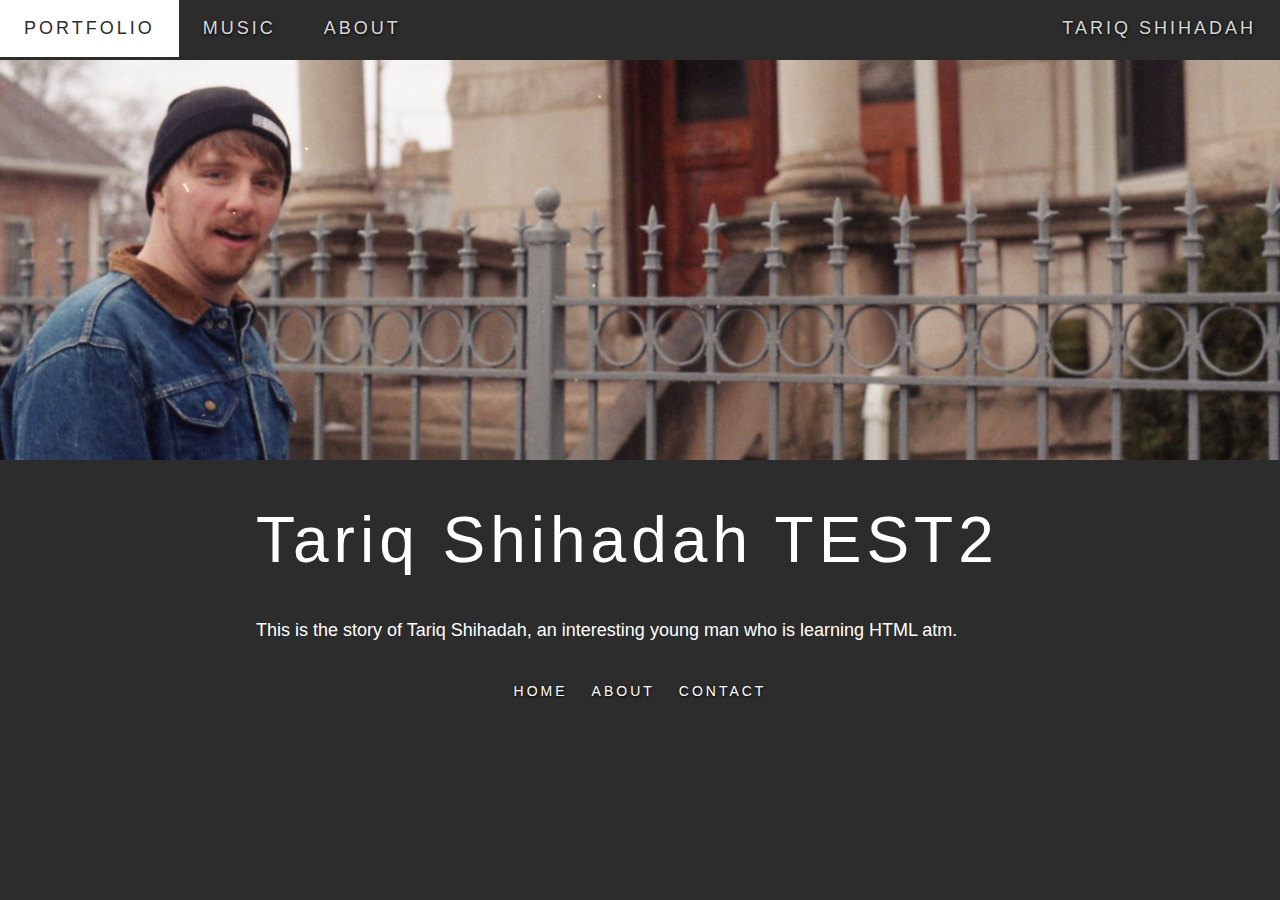
==== about.html @ c4168c34 "Testing navbar jquery v2" ====
<!doctype html>
<html>
<head>
    <meta charset="urf-8" />
    <title>About</title>
    <link rel="stylesheet" href="styles.css">
    <script src="https://code.jquery.com/jquery-1.10.2.js"></script>
</head>

<body>
    <div class="container">

        <!--NAVIGATION BAR-->
        <div id="nav-placeholder">

        </div>
        <script>
        $(function(){
            $("#nav-placeholder").load("nav.html");
        });
        </script>

        <!--PAGE CONTENT-->
        <div class="content-wrapper">
            <div class="banner-wrapper">
                <div class="banner-background" style="background-image:url(images/about/ts5.jpg)"></div>
            </div>
            <div class="block-wrapper">
                <h1>Tariq Shihadah TEST2</h1>
                <p>
                    This is the story of Tariq Shihadah, an interesting young man who is learning HTML atm.
                </p>
            </div>
        </div>

        <!--FOOTER-->
        <div class="footer-wrapper">
            <div class="footer-link-wrapper">
                <a href="index.html">Home</a>
            </div>
            <div class="footer-link-wrapper">
                <a href="about.html">About</a>
            </div>
            <div class="footer-link-wrapper">
                <a href="mailto:tariq.shihadah@gmail.com">Contact</a>
            </div>
        </div>

    </div>
</body>


</html>
---- styles.css ----
/* Global Variables */

:root {
    --main-bg-color: rgb(44, 44, 44);
    --main-text-color: rgb(255, 255, 255);
}


/* Body Styles */

body {
    margin: 0px;
    font-family: 'Segoe UI', Tahoma, Geneva, Verdana, sans-serif;
    font-size: 12px;
    font-weight: 400;
    color: var(--main-text-color);
    background-color: var(--main-bg-color);
}

h1 {
    font-family: 'Segoe UI', Tahoma, Geneva, Verdana, sans-serif;
    font-size: 64px;
    font-weight: 300;
    font-style: regular;
    letter-spacing: 5px;
    color: var(--main-text-color);
}

h3 {
    font-family: 'Segoe UI', Tahoma, Geneva, Verdana, sans-serif;
    font-size: 18px;
    font-weight: 300;
    font-style: italic;
    letter-spacing: 3px;
    color: var(--main-text-color);
}

p {
    font-family: 'Segoe UI', Tahoma, Geneva, Verdana, sans-serif;
    font-size: 18px;
    font-weight: 400;
    color: var(--main-text-color);
}


/* Navigation Bar Styles */

.nav-wrapper {
    position: fixed;
    z-index: 99;
    width: 100%;
    display: flex;
    justify-content: space-between;
    background-color: var(--main-bg-color);
    padding: 0px;
}

.nav-background {
    height: 60px;
    width: 100%;
    background-size: cover;
    background-position: center;
    background-repeat: no-repeat;
}

.nav-left {
    display: flex;
}

.nav-button {
    font-size: 18px;
    font-weight: 400;
    letter-spacing: 3px;
    text-transform: uppercase;
    font-family: 'Segoe UI', Tahoma, Geneva, Verdana, sans-serif;
    user-select: none;
}

.nav-link-wrapper {
    padding-top: 18px;
    padding-bottom: 18px;
}

.nav-link-wrapper a {
    padding-top: 18px;
    padding-bottom: 18px;
    padding-left: 24px;
    padding-right: 24px;
    color: #d8d8d8;
    text-decoration: none;
    text-shadow: 0.5px 0.5px 3px black;
    transition: color 0.5s;
    transition: text-shadow 0.5s;
}

.nav-logo-wrapper {
    padding-top: 24px;
    padding-bottom: 24px;
    padding-left: 36px;
    padding-right: 36px;
    color: #d8d8d8;
}

.nav-button {
    background-color: rgb(44, 44, 44);
    transition: background-color 0.5s;
}

.nav-button:hover {
    background-color: var(--main-text-color);
}

.nav-button:hover .nav-link-wrapper > a {
    color: var(--main-bg-color);
    text-shadow: 0.5px 0.5px 3px rgb(255, 255, 255);
}


/* Content Styles */

.content-wrapper {
    z-index: 1;
    padding-top: 60px;
}


/* Footer Styles */

.footer-wrapper {
    display: flex;
    justify-content: center;
    padding: 12px;
}

.footer-link-wrapper {
    padding-top: 12px;
    padding-bottom: 12px;
    padding-left: 12px;
    padding-right: 12px;
}

.footer-link-wrapper a {
    color: var(--main-text-color);
    font-size: 14px;
    font-weight: 400;
    letter-spacing: 3px;
    text-transform: uppercase;
    font-family: 'Segoe UI', Tahoma, Geneva, Verdana, sans-serif;
    text-decoration: none;
    text-shadow: 0.5px 0.5px 3px black;
    transition: text-shadow 0.25s;
}

.footer-link-wrapper a:hover {
    text-shadow: 3px 3px 4px black;
}


/* Grid Styles */

.grid-items-wrapper {
    display: grid;
    grid-template-columns: 1fr 1fr;
}

.grid-item-wrapper {
    background-color: rgb(20, 20, 20);
    overflow: hidden;
    position: relative;
}

.grid-item-background {
    height: 450px;
    width: 100%;
    background-size: cover;
    background-position: center;
    background-repeat: no-repeat;
    opacity: 1.0;
    transition: opacity 0.5s;
    transition: transform 1.0s;
}

.grid-item-description-wrapper {
    position: absolute;
    top: 0;
    display: flex;
    flex-direction: column;
    justify-content: center;
    align-items: center;
    text-align: center;
    font-family: 'Segoe UI', Tahoma, Geneva, Verdana, sans-serif;
    user-select: none;
    font-size: 18px;
    color: var(--main-text-color);
    text-shadow: 2px 2px 7px black;
    height: 100%;
    width: 80%;
    margin-left: 10%;
    margin-right: 10%;
    opacity: 0.0;
    transition: opacity 1.2s;
}

.grid-item-wrapper:hover .grid-item-background {
    opacity: 0.10;
    transform: scale(1.03);
}

.grid-item-wrapper:hover .grid-item-description-wrapper {
    opacity: 1.0;
}

.grid-item-wrapper:hover .grid-item-text-wrapper {
    opacity: 0.0;
}

.grid-item-text-wrapper {
    position: absolute;
    top: 0;
    display: flex;
    flex-direction: column;
    justify-content: center;
    align-items: center;
    text-align: center;
    font-family: 'Segoe UI', Tahoma, Geneva, Verdana, sans-serif;
    user-select: none;
    color: var(--main-text-color);
    text-shadow: 2px 2px 7px black;
    height: 100%;
    width: 100%;
    opacity: 1.0;
    transition: opacity 0.5s;
}

.grid-item-suptext {
    font-size: 24pt;
    font-weight: 700;
}

.grid-item-subtext {
    font-size: 18pt;
    font-style: oblique;
    font-weight: 300;
}


/* Banner Styles */

.banner-background {
    height: 400px;
    width: 100%;
    background-size: cover;
    background-position: 50% 35%;
    background-repeat: no-repeat;
}

.solid-line {
    border-bottom: 1px solid var(--main-text-color);
}

.spacer {
    font-size: 0;
    height: 10px;
    width: 100%;
    line-height: 0px;
}


/* Block Styles */

.block-wrapper {
    align-items: center;
    margin-left: auto;
    margin-right: auto;
    width: 60%;
    max-width: 800px;
}

.player-wrapper {
    height: 100%;
    width: 100%;
    display: flex;
    justify-content: center;
    align-items: center;
}

.bandcamp-player {
    border: 0px;
    width: 100%;
    height: 241px;
    max-width: 640px;
}


/* Button Styles */

.round-button {
    width: 60%;
    min-width: 250px;
    margin: auto;
    text-align: center;
    background-color: rgb(80, 80, 80);
    border-radius: 0px;
    transition: background-color 0.5s;
}

.round-link-wrapper {
    margin: 10px;
    padding-top: 12px;
    padding-bottom: 12px;
    padding-left: 36px;
    padding-right: 36px;
}

.round-link-wrapper a {
    font-size: 22px;
    font-weight: 400;
    letter-spacing: 3px;
    text-transform: uppercase;
    font-family: 'Segoe UI', Tahoma, Geneva, Verdana, sans-serif;
    user-select: none;
    color: #d8d8d8;
    text-decoration: none;
    text-shadow: 0.5px 0.5px 3px black;
    transition: color 0.5s;
    transition: text-shadow 0.5s;
}

.round-button:hover {
    background-color: var(--main-text-color);
}

.round-button:hover .round-link-wrapper > a {
    color: var(--main-bg-color);
    text-shadow: 0.5px 0.5px 3px rgb(255, 255, 255);
}


/* Social Media Icons */

.fa {
    padding: 20px;
    font-size: 20px;
    height: 15px;
    width: 15px;
    text-align: center;
    text-decoration: none;
    border-radius: 50%;
}
  
.fa:hover {
    opacity: 0.7;
}
  
.fa-facebook {
    background: #3B5998;
    color: white;
}
  
.fa-twitter {
    background: white;
    color: transparent;
}
  

/* Mobile Version Overrides */

@media only screen and (max-width: 480px), only screen and (max-device-width: 480px) {


    /* Body Styles */

    h1 {
        font-size: 32px;
    }

    p {
        font-size: 16px;
    }


    /* Navigation Bar Styles */

    .nav-button {
        font-size: 18px;
    }

    .nav-logo {
        font-size: 18px;
    }

    .footer-link-wrapper a {
        font-size: 18px;
    }


    /* Grid Styles */

    .grid-items-wrapper {
        display: grid;
        grid-template-columns: 1fr;
    }    


    /* Banner Styles */

    .banner-background {
        height: 300px;
    }


    /* Block Styles */
    .block-wrapper {
        margin-left: 5%;
        margin-right: 5%;
    }
    
    
}
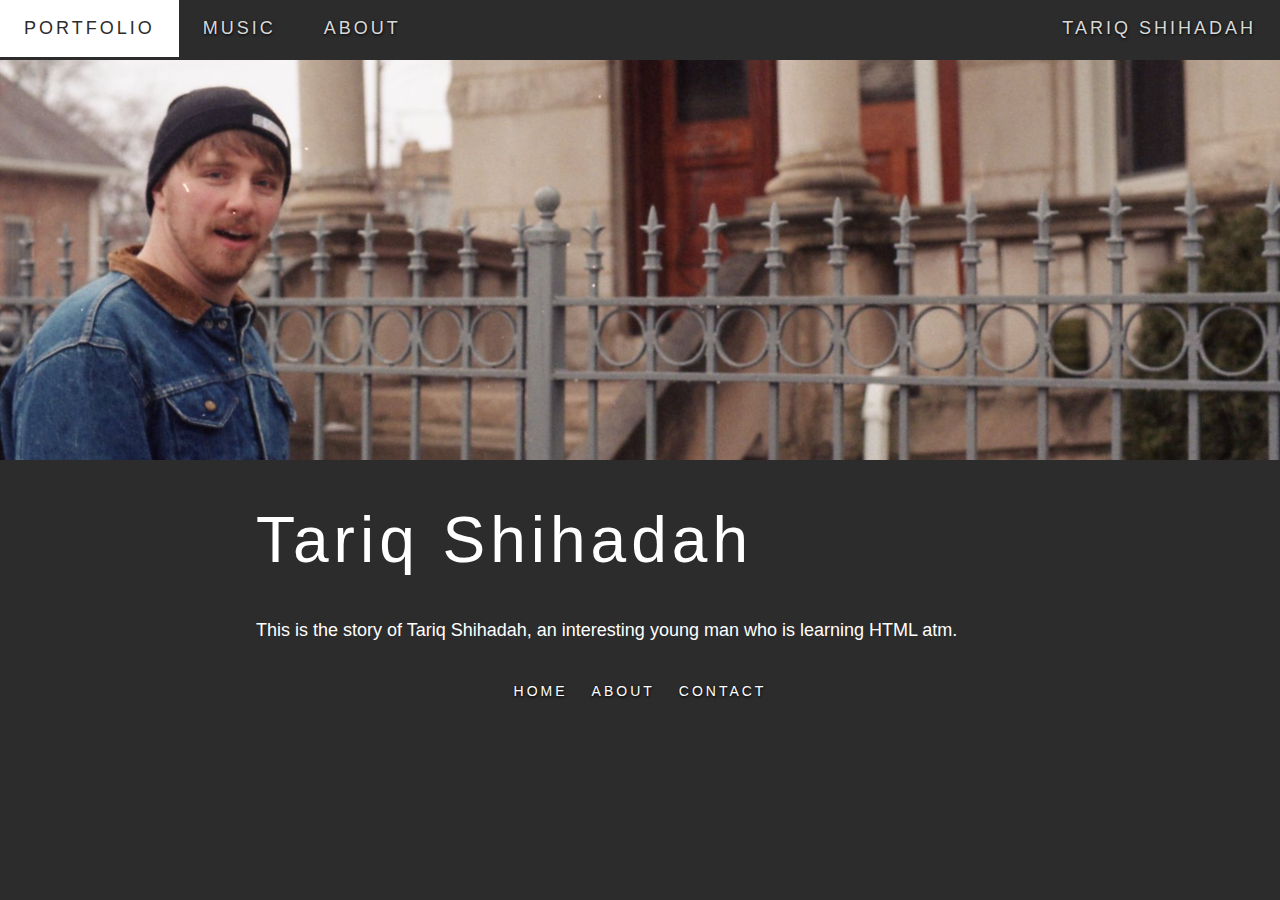
==== commit 3a7cd7e7: "Removing failed jquery navbar attempt" ====
--- a/about.html
+++ b/about.html
@@ -4,21 +4,44 @@
     <meta charset="urf-8" />
     <title>About</title>
     <link rel="stylesheet" href="styles.css">
-    <script src="https://code.jquery.com/jquery-1.10.2.js"></script>
 </head>
 
 <body>
     <div class="container">
 
         <!--NAVIGATION BAR-->
-        <div id="nav-placeholder">
+        <div class="nav-wrapper">
 
-        </div>
-        <script>
-        $(function(){
-            $("#nav-placeholder").load("nav.html");
-        });
-        </script>
+            <div class="nav-left">
+
+                <div class="nav-button">
+                    <div class="nav-link-wrapper">
+                        <a href="index.html">Portfolio</a>
+                    </div>
+                </div>
+
+                <div class="nav-button">
+                    <div class="nav-link-wrapper">
+                        <a href="music.html">Music</a>
+                    </div>
+                </div>
+    
+                <div class="nav-button">
+                    <div class="nav-link-wrapper">
+                        <a href="about.html">About</a>
+                    </div>
+                </div>
+
+            </div>
+
+            <div class="nav-right">
+                <div class="nav-button">
+                    <div class="nav-link-wrapper">
+                        <a href="index.html">Tariq Shihadah</a>
+                    </div>
+                </div>
+            </div>
+        </div>    
 
         <!--PAGE CONTENT-->
         <div class="content-wrapper">
@@ -26,7 +49,7 @@
                 <div class="banner-background" style="background-image:url(images/about/ts5.jpg)"></div>
             </div>
             <div class="block-wrapper">
-                <h1>Tariq Shihadah TEST2</h1>
+                <h1>Tariq Shihadah</h1>
                 <p>
                     This is the story of Tariq Shihadah, an interesting young man who is learning HTML atm.
                 </p>
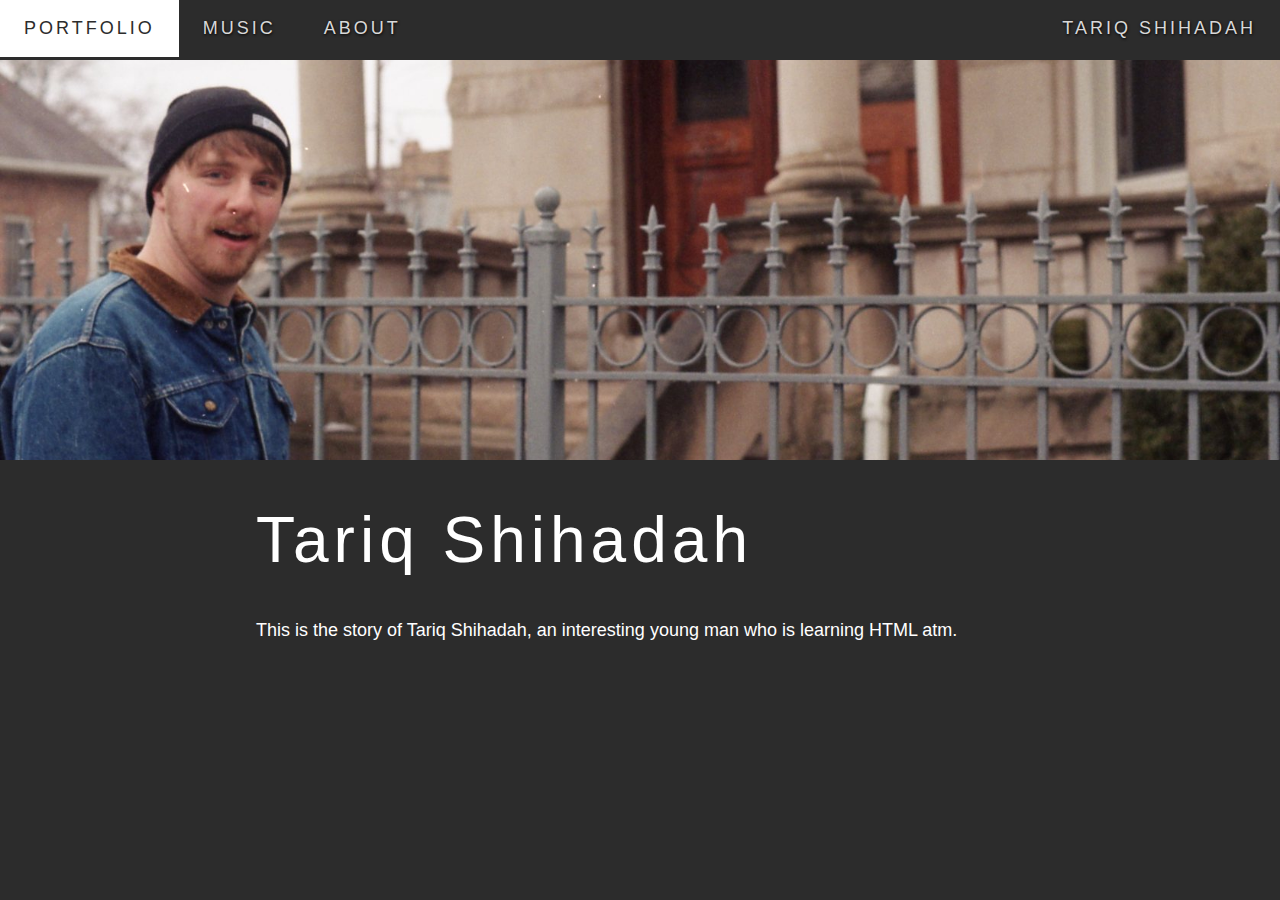
==== commit 5375fecb: "Implementing jquery navbar and footer" ====
--- a/about.html
+++ b/about.html
@@ -4,44 +4,21 @@
     <meta charset="urf-8" />
     <title>About</title>
     <link rel="stylesheet" href="styles.css">
+    <script src="https://code.jquery.com/jquery-1.10.2.js"></script>
 </head>
 
 <body>
     <div class="container">
 
         <!--NAVIGATION BAR-->
-        <div class="nav-wrapper">
+        <div id="nav-placeholder">
 
-            <div class="nav-left">
-
-                <div class="nav-button">
-                    <div class="nav-link-wrapper">
-                        <a href="index.html">Portfolio</a>
-                    </div>
-                </div>
-
-                <div class="nav-button">
-                    <div class="nav-link-wrapper">
-                        <a href="music.html">Music</a>
-                    </div>
-                </div>
-    
-                <div class="nav-button">
-                    <div class="nav-link-wrapper">
-                        <a href="about.html">About</a>
-                    </div>
-                </div>
-
-            </div>
-
-            <div class="nav-right">
-                <div class="nav-button">
-                    <div class="nav-link-wrapper">
-                        <a href="index.html">Tariq Shihadah</a>
-                    </div>
-                </div>
-            </div>
-        </div>    
+        </div>
+        <script>
+        $(function(){
+            $("#nav-placeholder").load("nav.html");
+        });
+        </script>
 
         <!--PAGE CONTENT-->
         <div class="content-wrapper">
@@ -57,17 +34,14 @@
         </div>
 
         <!--FOOTER-->
-        <div class="footer-wrapper">
-            <div class="footer-link-wrapper">
-                <a href="index.html">Home</a>
-            </div>
-            <div class="footer-link-wrapper">
-                <a href="about.html">About</a>
-            </div>
-            <div class="footer-link-wrapper">
-                <a href="mailto:tariq.shihadah@gmail.com">Contact</a>
-            </div>
+        <div id="nav-placeholder">
+
         </div>
+        <script>
+        $(function(){
+            $("#nav-placeholder").load("nav.html");
+        });
+        </script>
 
     </div>
 </body>
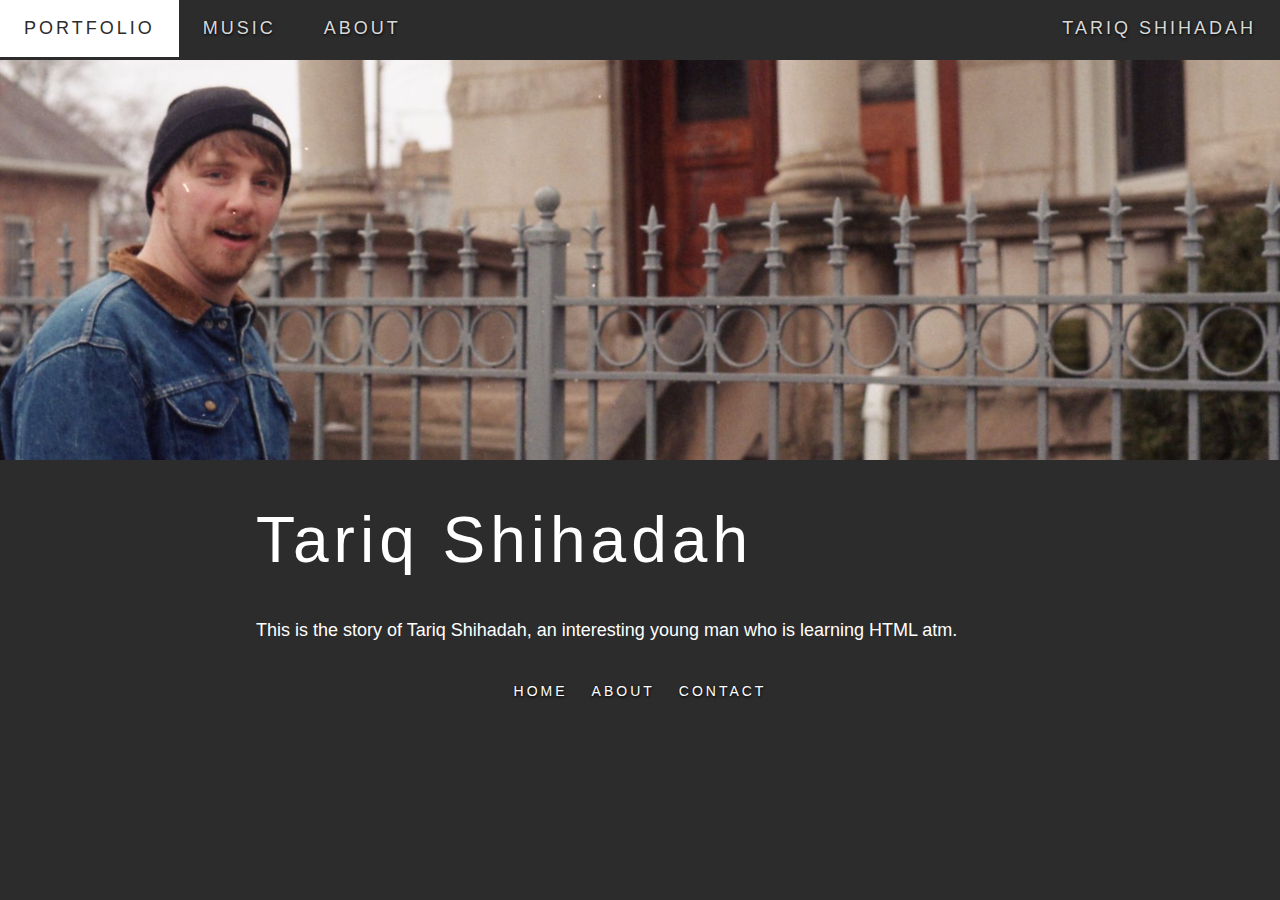
==== commit 978e846a: "Implementing jquery navbar and footer" ====
--- a/about.html
+++ b/about.html
@@ -34,12 +34,12 @@
         </div>
 
         <!--FOOTER-->
-        <div id="nav-placeholder">
+        <div id="footer-placeholder">
 
         </div>
         <script>
         $(function(){
-            $("#nav-placeholder").load("nav.html");
+            $("#footer-placeholder").load("footer.html");
         });
         </script>
 
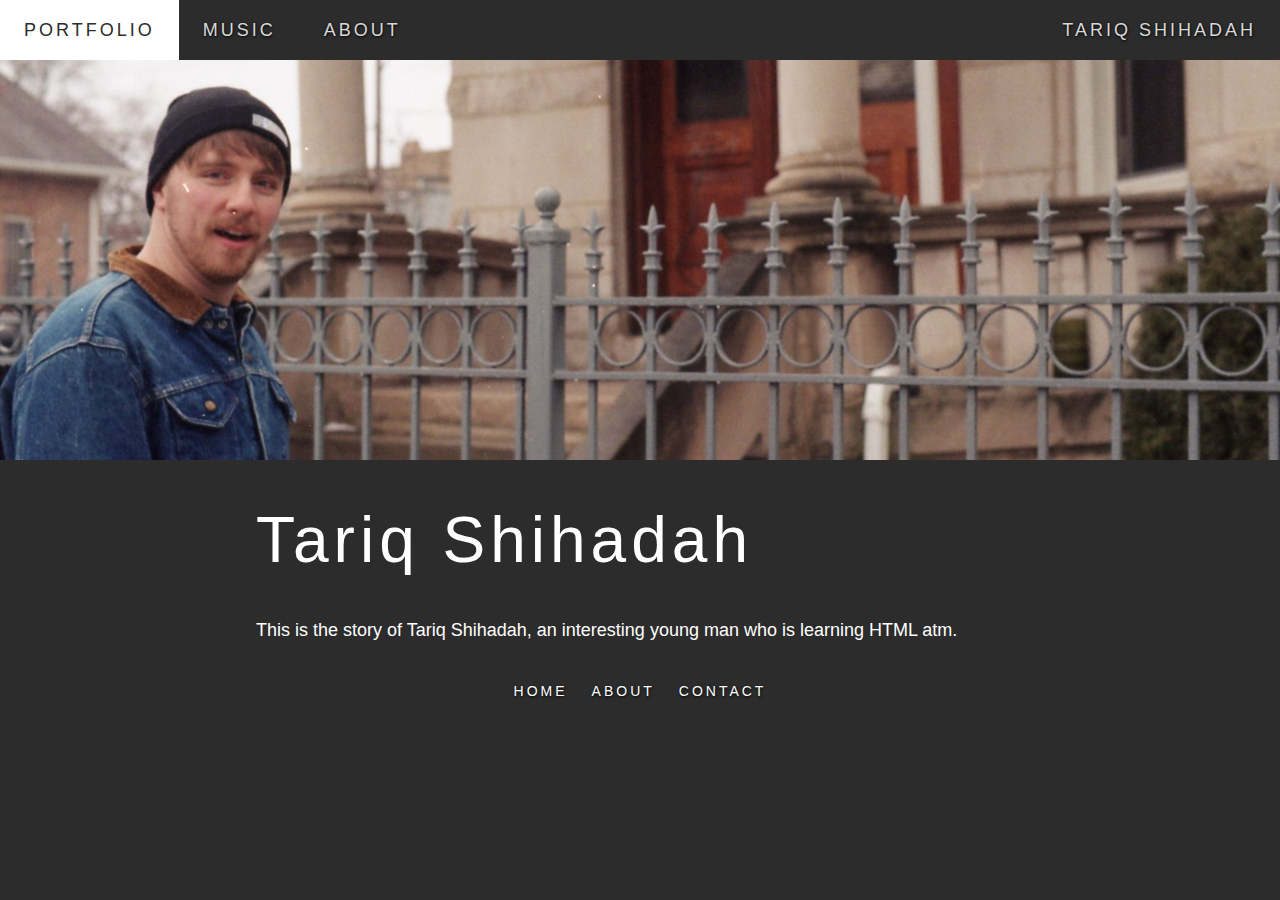
==== commit 353c7656: "Added favicon and manifest" ====
--- a/about.html
+++ b/about.html
@@ -1,9 +1,18 @@
 <!doctype html>
 <html>
 <head>
+    <title>About</title>
+
+    <!--LOCAL LINKS-->
+    <link rel="stylesheet" href="styles.css"/>
+    <link rel="apple-touch-icon" sizes="180x180" href="assets/apple-touch-icon.png">
+    <link rel="icon" type="image/png" sizes="32x32" href="assets/favicon-32x32.png">
+    <link rel="icon" type="image/png" sizes="16x16" href="assets/favicon-16x16.png">
+    <link rel="manifest" href="assets/site.webmanifest">
+
+    <!--EXTERNAL RESOURCES-->
     <meta charset="urf-8" />
-    <title>About</title>
-    <link rel="stylesheet" href="styles.css">
+    <link rel="stylesheet" href="https://cdnjs.cloudflare.com/ajax/libs/font-awesome/4.7.0/css/font-awesome.min.css"/>
     <script src="https://code.jquery.com/jquery-1.10.2.js"></script>
 </head>
 
--- a/styles.css
+++ b/styles.css
@@ -47,7 +47,7 @@
 
 .nav-wrapper {
     position: fixed;
-    z-index: 99;
+    z-index: 999;
     width: 100%;
     display: flex;
     justify-content: space-between;
@@ -55,37 +55,35 @@
     padding: 0px;
 }
 
-.nav-background {
+.nav-group {
+    display: flex;
+}
+
+.nav-group a {
+    text-decoration: none;
+}
+
+.nav-face {
+    display: flex;
+    justify-content: center;
+    align-items: center;
     height: 60px;
-    width: 100%;
-    background-size: cover;
-    background-position: center;
-    background-repeat: no-repeat;
-}
-
-.nav-left {
-    display: flex;
-}
-
-.nav-button {
     font-size: 18px;
     font-weight: 400;
     letter-spacing: 3px;
     text-transform: uppercase;
     font-family: 'Segoe UI', Tahoma, Geneva, Verdana, sans-serif;
     user-select: none;
-}
-
-.nav-link-wrapper {
-    padding-top: 18px;
-    padding-bottom: 18px;
-}
-
-.nav-link-wrapper a {
+    background-color: rgb(44, 44, 44);
+    transition: background-color 0.5s;
+}
+
+.nav-link {
     padding-top: 18px;
     padding-bottom: 18px;
     padding-left: 24px;
     padding-right: 24px;
+    margin: auto;
     color: #d8d8d8;
     text-decoration: none;
     text-shadow: 0.5px 0.5px 3px black;
@@ -93,24 +91,11 @@
     transition: text-shadow 0.5s;
 }
 
-.nav-logo-wrapper {
-    padding-top: 24px;
-    padding-bottom: 24px;
-    padding-left: 36px;
-    padding-right: 36px;
-    color: #d8d8d8;
-}
-
-.nav-button {
-    background-color: rgb(44, 44, 44);
-    transition: background-color 0.5s;
-}
-
-.nav-button:hover {
+.nav-face:hover {
     background-color: var(--main-text-color);
 }
 
-.nav-button:hover .nav-link-wrapper > a {
+.nav-face:hover .nav-link {
     color: var(--main-bg-color);
     text-shadow: 0.5px 0.5px 3px rgb(255, 255, 255);
 }
@@ -294,31 +279,37 @@
 
 /* Button Styles */
 
-.round-button {
-    width: 60%;
-    min-width: 250px;
-    margin: auto;
-    text-align: center;
-    background-color: rgb(80, 80, 80);
-    border-radius: 0px;
-    transition: background-color 0.5s;
-}
-
-.round-link-wrapper {
-    margin: 10px;
-    padding-top: 12px;
-    padding-bottom: 12px;
-    padding-left: 36px;
-    padding-right: 36px;
-}
-
-.round-link-wrapper a {
+.button-item {
+    text-decoration: none;
+    margin: 12px;
+}
+
+.button-face {
+    margin-left: auto;
+    margin-right: auto;
+    display: flex;
+    justify-content: center;
+    align-items: center;
+    min-height: 60px;
+    width: 80%;
+    min-width: 350px;
     font-size: 22px;
     font-weight: 400;
     letter-spacing: 3px;
+    text-align: center;
     text-transform: uppercase;
     font-family: 'Segoe UI', Tahoma, Geneva, Verdana, sans-serif;
     user-select: none;
+    background-color: rgb(80, 80, 80);
+    transition: background-color 0.5s;
+}
+
+.button-link {
+    padding-top: 12px;
+    padding-bottom: 12px;
+    padding-left: 24px;
+    padding-right: 24px;
+    margin: auto;
     color: #d8d8d8;
     text-decoration: none;
     text-shadow: 0.5px 0.5px 3px black;
@@ -326,11 +317,11 @@
     transition: text-shadow 0.5s;
 }
 
-.round-button:hover {
+.button-face:hover {
     background-color: var(--main-text-color);
 }
 
-.round-button:hover .round-link-wrapper > a {
+.button-face:hover .button-link {
     color: var(--main-bg-color);
     text-shadow: 0.5px 0.5px 3px rgb(255, 255, 255);
 }
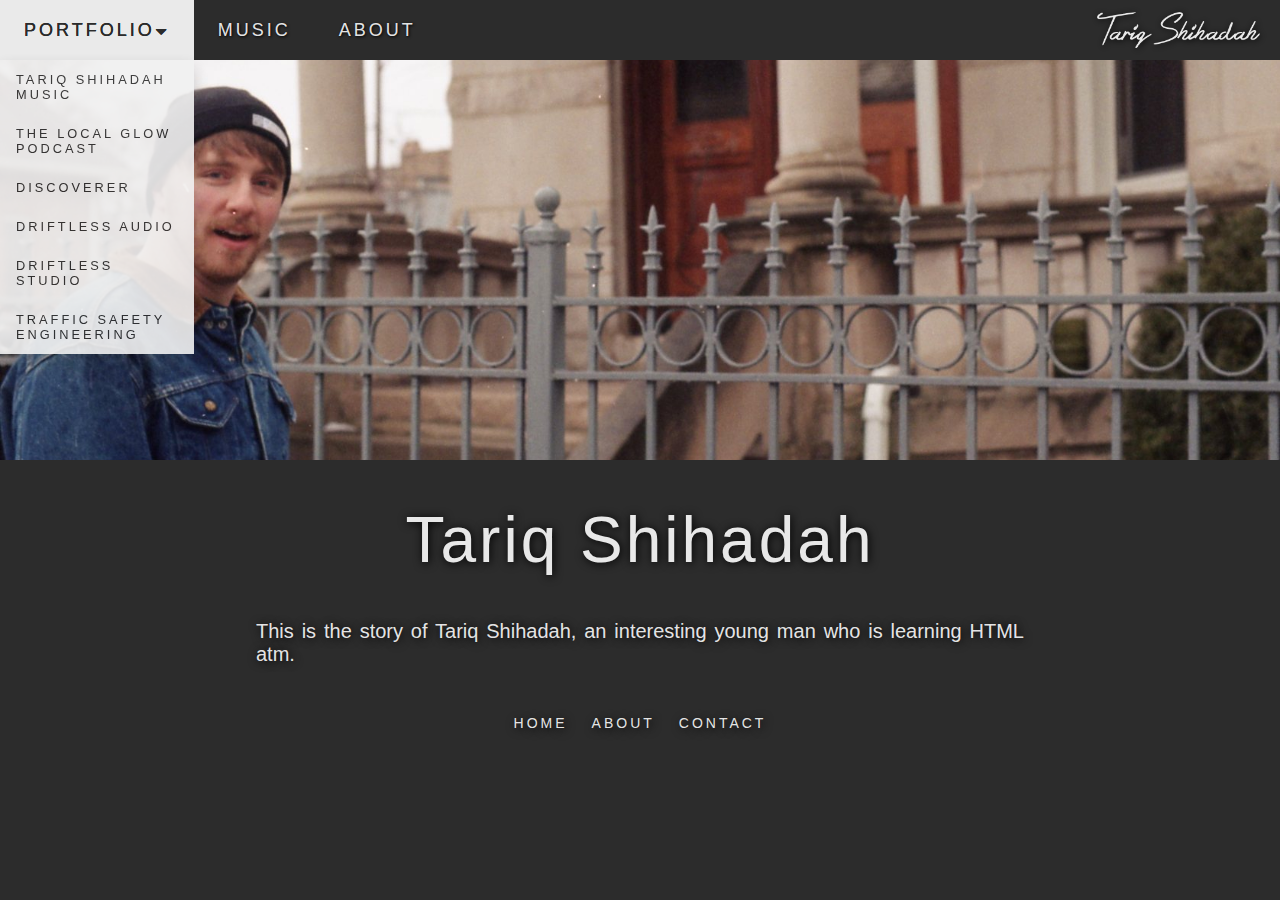
==== commit 76344a32: "various improvements to nav bar functionality and performance" ====
--- a/about.html
+++ b/about.html
@@ -2,6 +2,22 @@
 <html>
 <head>
     <title>About</title>
+
+    <!--META DATA-->
+    <meta http-equiv="Content-Type" content="text/html; charset=utf-8">
+    <meta name="description" content="Works, products, and services by Tariq Shihadah.">
+    <meta name="author" content="Tariq Shihadah">
+    <meta name="keywords" content="tariq, shihadah, music, chicago, illinois, local, folk">
+    <meta name="viewport" content="width=device-width, initial-scale=1.0">
+
+    <!--GLOBAL SITE TAG (gtag.js) - Google Analytics-->
+    <script async src="https://www.googletagmanager.com/gtag/js?id=UA-79003038-3"></script>
+    <script>
+    window.dataLayer = window.dataLayer || [];
+    function gtag(){dataLayer.push(arguments);}
+    gtag('js', new Date());
+    gtag('config', 'UA-79003038-3');
+    </script>
 
     <!--LOCAL LINKS-->
     <link rel="stylesheet" href="styles.css"/>
@@ -11,7 +27,6 @@
     <link rel="manifest" href="assets/site.webmanifest">
 
     <!--EXTERNAL RESOURCES-->
-    <meta charset="urf-8" />
     <link rel="stylesheet" href="https://cdnjs.cloudflare.com/ajax/libs/font-awesome/4.7.0/css/font-awesome.min.css"/>
     <script src="https://code.jquery.com/jquery-1.10.2.js"></script>
 </head>
--- a/styles.css
+++ b/styles.css
@@ -2,7 +2,12 @@
 
 :root {
     --main-bg-color: rgb(44, 44, 44);
-    --main-text-color: rgb(255, 255, 255);
+    --main-text-color: rgba(255, 255, 255, 0.9);
+    --main-hint1-color: #f1f1f1;
+    --main-hint2-color: #ddd;
+    --main-trans-time: 0.3s;
+
+    --main-nav-height: 60px;
 }
 
 
@@ -11,7 +16,7 @@
 body {
     margin: 0px;
     font-family: 'Segoe UI', Tahoma, Geneva, Verdana, sans-serif;
-    font-size: 12px;
+    font-size: 16px;
     font-weight: 400;
     color: var(--main-text-color);
     background-color: var(--main-bg-color);
@@ -22,82 +27,165 @@
     font-size: 64px;
     font-weight: 300;
     font-style: regular;
-    letter-spacing: 5px;
-    color: var(--main-text-color);
+    letter-spacing: 3px;
+    color: var(--main-text-color);
+    text-shadow: 1px 1px 10px black;
+    text-align: center;
+}
+
+h2 {
+    font-family: 'Segoe UI', Tahoma, Geneva, Verdana, sans-serif;
+    font-size: 48px;
+    font-weight: 500;
+    font-style: regular;
+    letter-spacing: 2px;
+    color: var(--main-text-color);
+    text-shadow: 1px 1px 10px black;
+    text-align: center;
 }
 
 h3 {
     font-family: 'Segoe UI', Tahoma, Geneva, Verdana, sans-serif;
-    font-size: 18px;
+    font-size: 32px;
+    font-weight: 500;
+    font-style: regular;
+    letter-spacing: 1px;
+    color: var(--main-text-color);
+    text-shadow: 1px 1px 10px black;
+    text-align: center;
+}
+
+h4 {
+    font-family: 'Segoe UI', Tahoma, Geneva, Verdana, sans-serif;
+    font-size: 24px;
     font-weight: 300;
     font-style: italic;
-    letter-spacing: 3px;
-    color: var(--main-text-color);
+    letter-spacing: 1px;
+    color: var(--main-text-color);
+    text-shadow: 1px 1px 10px black;
+    text-align: center;
 }
 
 p {
     font-family: 'Segoe UI', Tahoma, Geneva, Verdana, sans-serif;
-    font-size: 18px;
+    font-size: 20px;
     font-weight: 400;
-    color: var(--main-text-color);
-}
+    text-align: justify;
+    text-justify: inter-word;
+    color: var(--main-text-color);
+    text-shadow: 1px 1px 10px black;
+    margin-bottom: 1.2em;
+}
+
 
 
 /* Navigation Bar Styles */
+
+.dropdown {
+    position: relative;
+    display: inline-block;
+}
+
+.dropdown .fa {
+    padding: 0;
+}
+
+.dropdown-content {
+    display: none;
+    position: absolute;
+    background-color: var(--main-hint1-color);
+    min-width: 180px;
+    opacity: 0.9;
+    box-shadow: 0px 8px 16px 0px rgba(0,0,0,0.2);
+    z-index: 1;
+}
+
+.dropdown-content a {
+    display: block;
+    color: var(--main-bg-color);
+    padding: 12px 16px;
+    text-decoration: none;
+    font-size: 0.8em;
+}
+
+.dropdown-content a:hover {
+    background-color: var(--main-hint2-color);
+}
+
+.dropdown:hover .dropdown-content {
+    display: block;
+}
+
+.darklight-trans {
+    background-color: var(--main-bg-color);
+    color: var(--main-text-color);
+    text-shadow: 1px 1px 3px black;
+    transition: background-color var(--main-trans-time), color var(--main-trans-time), text-shadow var(--main-trans-time);
+}
+
+.darklight-trans:hover, .dropdown:hover .darklight-trans {
+    background-color: var(--main-text-color);
+    color: var(--main-bg-color);
+    text-shadow: 0 0 0 black;
+    transition: background-color var(--main-trans-time), color var(--main-trans-time);
+}
 
 .nav-wrapper {
     position: fixed;
     z-index: 999;
+    height: var(--main-nav-height);
     width: 100%;
     display: flex;
     justify-content: space-between;
     background-color: var(--main-bg-color);
-    padding: 0px;
-}
-
-.nav-group {
-    display: flex;
-}
-
-.nav-group a {
-    text-decoration: none;
-}
-
-.nav-face {
-    display: flex;
-    justify-content: center;
-    align-items: center;
-    height: 60px;
+}
+
+.nav-style {
     font-size: 18px;
     font-weight: 400;
     letter-spacing: 3px;
     text-transform: uppercase;
     font-family: 'Segoe UI', Tahoma, Geneva, Verdana, sans-serif;
-    user-select: none;
-    background-color: rgb(44, 44, 44);
-    transition: background-color 0.5s;
-}
-
-.nav-link {
-    padding-top: 18px;
-    padding-bottom: 18px;
+}
+
+.nav-wrapper a {
+    text-decoration: none;
+}
+
+.nav-group {
+    display: flex;
+}
+
+.nav-item {
+    height: var(--main-nav-height);
+    display: flex;
+    justify-content: center;
+    align-items: center;
+}
+
+.nav-item img {
+    height: 60%;
+    max-width: 200px;
+    opacity: 0.9;
+    padding-right: 20px;
+    margin: auto;
+    -webkit-filter: drop-shadow(1px 1px 3px black);
+    filter:         drop-shadow(1px 1px 3px black);
+    transition: opacity var(--main-trans-time);
+}
+
+.nav-item img:hover {
+    opacity: 0.6;
+}
+
+.nav-text {
+    display: flex;
+    align-items: center;
+    height: 100%;
+    margin: auto;
     padding-left: 24px;
     padding-right: 24px;
-    margin: auto;
-    color: #d8d8d8;
-    text-decoration: none;
-    text-shadow: 0.5px 0.5px 3px black;
-    transition: color 0.5s;
-    transition: text-shadow 0.5s;
-}
-
-.nav-face:hover {
-    background-color: var(--main-text-color);
-}
-
-.nav-face:hover .nav-link {
-    color: var(--main-bg-color);
-    text-shadow: 0.5px 0.5px 3px rgb(255, 255, 255);
+    user-select: none;
 }
 
 
@@ -127,17 +215,18 @@
 .footer-link-wrapper a {
     color: var(--main-text-color);
     font-size: 14px;
-    font-weight: 400;
+    font-weight: 500;
     letter-spacing: 3px;
     text-transform: uppercase;
     font-family: 'Segoe UI', Tahoma, Geneva, Verdana, sans-serif;
     text-decoration: none;
-    text-shadow: 0.5px 0.5px 3px black;
-    transition: text-shadow 0.25s;
+    text-shadow: 2px 2px 10px black;
+    opacity: 1.0;
+    transition: opacity 0.3s;
 }
 
 .footer-link-wrapper a:hover {
-    text-shadow: 3px 3px 4px black;
+    opacity: 0.6;
 }
 
 
@@ -161,8 +250,7 @@
     background-position: center;
     background-repeat: no-repeat;
     opacity: 1.0;
-    transition: opacity 0.5s;
-    transition: transform 1.0s;
+    transition: opacity 0.8s, transform 0.8s;
 }
 
 .grid-item-description-wrapper {
@@ -214,7 +302,7 @@
     height: 100%;
     width: 100%;
     opacity: 1.0;
-    transition: opacity 0.5s;
+    transition: opacity var(--main-trans-time);
 }
 
 .grid-item-suptext {
@@ -301,7 +389,7 @@
     font-family: 'Segoe UI', Tahoma, Geneva, Verdana, sans-serif;
     user-select: none;
     background-color: rgb(80, 80, 80);
-    transition: background-color 0.5s;
+    transition: background-color var(--main-trans-time);
 }
 
 .button-link {
@@ -312,9 +400,8 @@
     margin: auto;
     color: #d8d8d8;
     text-decoration: none;
-    text-shadow: 0.5px 0.5px 3px black;
-    transition: color 0.5s;
-    transition: text-shadow 0.5s;
+    text-shadow: 1px 1px 3px black;
+    transition: color var(--main-trans-time), text-shadow var(--main-trans-time);
 }
 
 .button-face:hover {
@@ -323,7 +410,7 @@
 
 .button-face:hover .button-link {
     color: var(--main-bg-color);
-    text-shadow: 0.5px 0.5px 3px rgb(255, 255, 255);
+    text-shadow: 1px 1px 3px rgb(255, 255, 255);
 }
 
 
@@ -372,6 +459,10 @@
 
     /* Navigation Bar Styles */
 
+    .nav-wrapper {
+        height: 100px;
+    }
+
     .nav-button {
         font-size: 18px;
     }
@@ -402,8 +493,10 @@
 
     /* Block Styles */
     .block-wrapper {
-        margin-left: 5%;
-        margin-right: 5%;
+        align-items: center;
+        margin-left: auto;
+        margin-right: auto;
+        width: 90%;
     }
     
     
